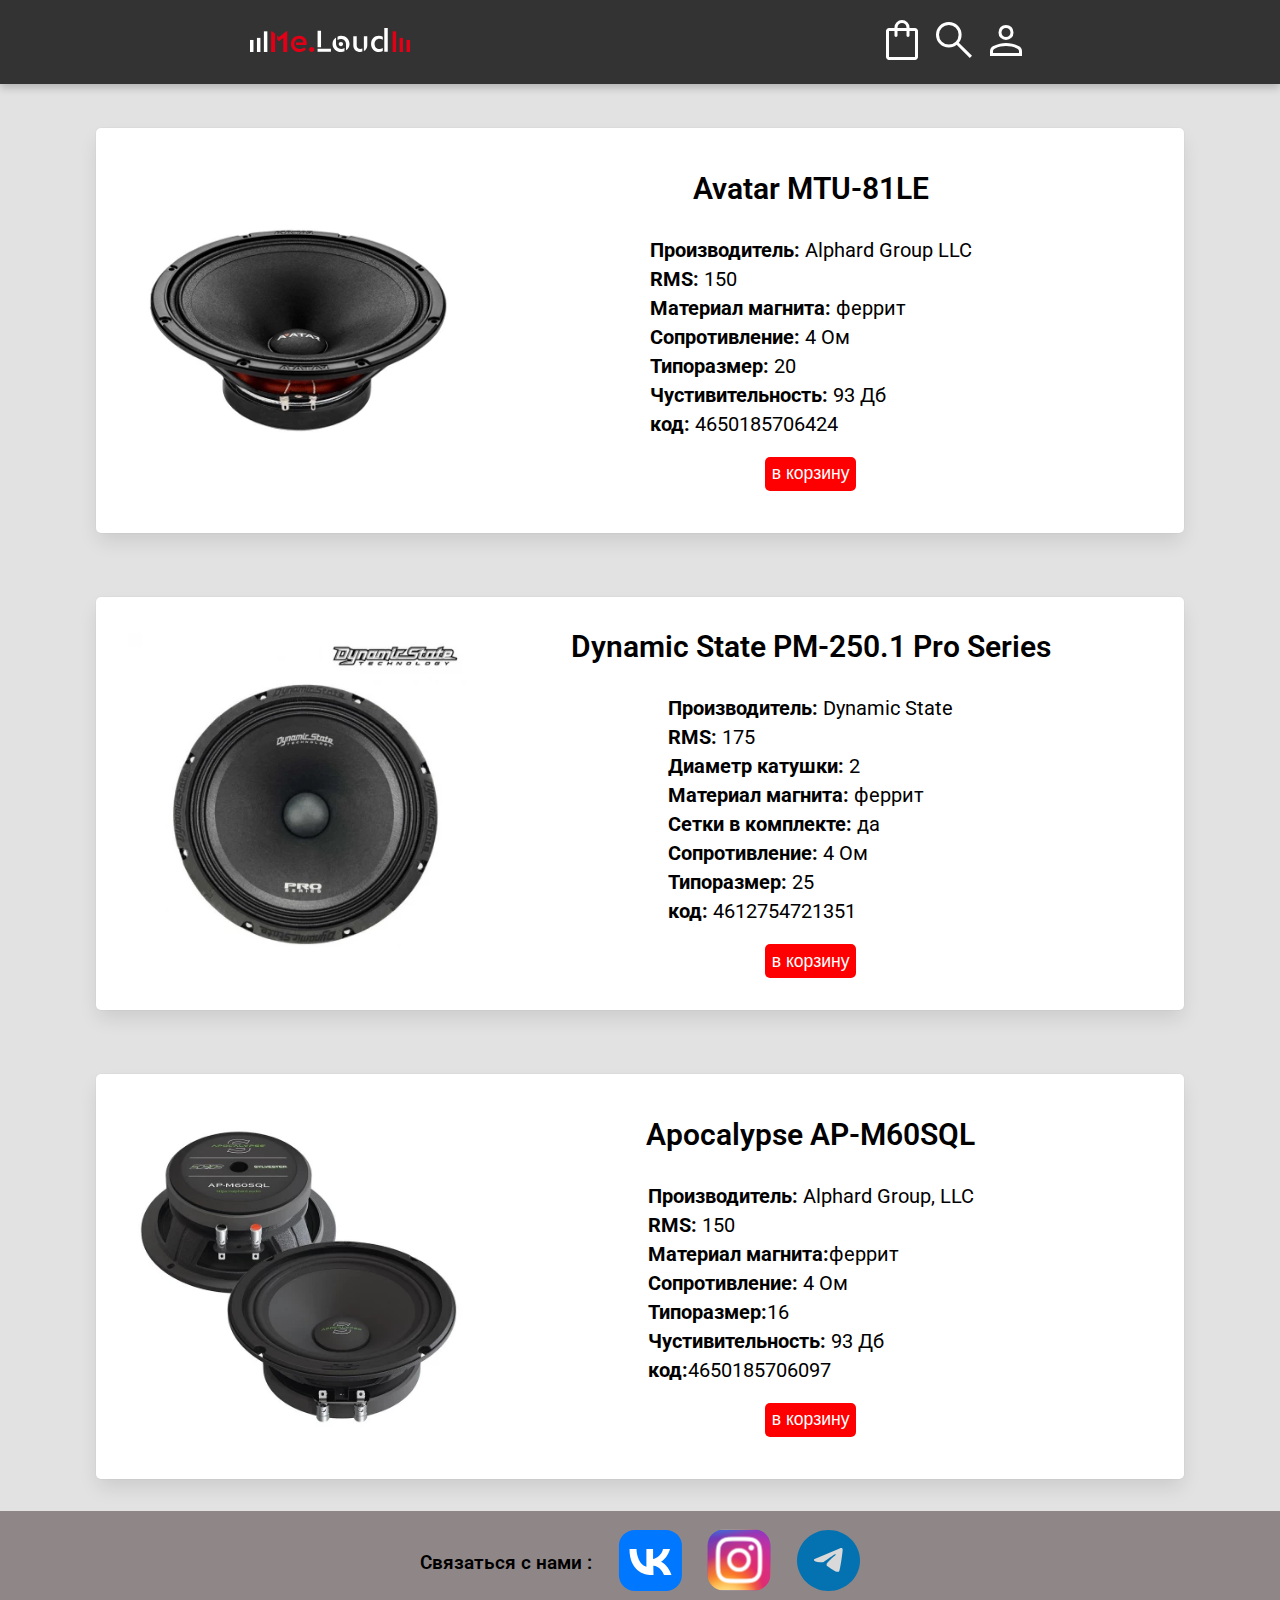
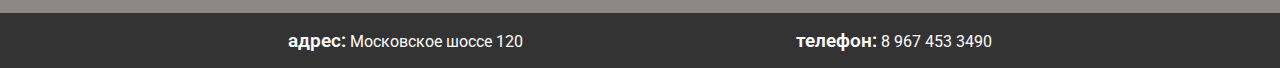
==== pages/audiosys.html @ 557a21ed "sync" ====
<!DOCTYPE html>
<html lang="en">
  <head>
    <meta charset="UTF-8" />
    <meta http-equiv="X-UA-Compatible" content="IE=edge" />
    <meta name="viewport" content="width=device-width, initial-scale=1.0" />
    <link
      href="https://fonts.googleapis.com/css?family=Roboto&display=swap"
      rel="stylesheet"
    />
    <link rel="stylesheet" href="../style.css" />
    <link rel="stylesheet" href="../catalog.css" />
    <title>Аудиосистемы</title>
  </head>

  <body>
    <header>
      <a href="../../index.html"
        ><img id="logo-pic" src="../../icons/stolen.svg" alt=""
      /></a>
      <nav>
        <ul>
          <li>
            <a href="#"
              ><img class="ui" src="../../icons/cart icon.svg" alt=""
            /></a>
          </li>
          <li>
            <a href="#"
              ><img class="ui" src="../../icons/search icon.svg" alt=""
            /></a>
          </li>
          <li>
            <a href="../auth/auth.html"
              ><img class="ui" src="../../icons/user icon.svg" alt=""
            /></a>
          </li>
        </ul>
      </nav>
    </header>
    <main>
      <div class="all-products">
        <div class="individual-card">
          <img src="../images/catalog/avatar1.png" alt="" />
          <div class="specs">
            <h2>Avatar MTU-81LE</h2>
            <ul>
              <li><strong>Производитель:</strong> Alphard Group LLC</li>
              <li><strong>RMS:</strong> 150</li>
              <li><strong>Материал магнита:</strong> феррит</li>
              <li><strong>Сопротивление:</strong> 4 Ом</li>
              <li><strong>Типоразмер:</strong> 20</li>
              <li><strong>Чустивительность:</strong> 93 Дб</li>
              <li><strong>код:</strong> 4650185706424</li>
            </ul>
            <a href="#"><button></button></a>
          </div>
        </div>

        <div class="individual-card">
          <img src="../images/catalog/dyns pm 250.png" alt="" />
          <div class="specs">
            <h2>Dynamic State PM-250.1 Pro Series</h2>
              <ul>
                <li><strong>Производитель:</strong> Dynamic State</li>
                <li><strong>RMS:</strong> 175</li>
                <!-- <li><strong>Габариты упаковки:</strong> 29/28/32</li> -->
                <li><strong>Диаметр катушки:</strong> 2</li>
                <li><strong>Материал магнита:</strong> феррит</li>
                <li><strong>Сетки в комплекте:</strong> да</li>
                <li><strong>Сопротивление:</strong> 4 Ом</li>
                <li><strong>Типоразмер:</strong> 25</li>
                <li><strong>код: </strong> 4612754721351</li>
              </ul>
              <a href="#"><button></button></a>
          </div>
        </div>

        <div class="individual-card">
          <img src="../images/catalog/akaalipsis.png" alt="" />
          <div class="specs">
            <h2>Apocalypse AP-M60SQL</h2>
            <ul>
              <li><strong>Производитель:</strong> Alphard Group, LLC</li>
              <li><strong>RMS:</strong> 150</li>
              <li><strong>Материал магнита:</strong>феррит</li>
              <li><strong>Сопротивление:</strong> 4 Ом</li>
              <li><strong>Типоразмер:</strong>16</li>
              <li><strong>Чустивительность:</strong> 93 Дб</li>
              <li><strong>код:</strong>4650185706097</li>
            </ul>
            <a href="#"><button></button></a>
          </div>
        </div>
      </div>

      <div class="links">
        <h3>Связаться с нами :</h3>
        <a href="#"><img src="../../icons/vk.svg" alt="" /></a>
        <a href="#"><img src="../../icons/ig.svg" alt="" /></a>
        <a href="#"><img src="../../icons/tg.svg" alt="" /></a>
      </div>
    </main>
    <footer>
      <p><span class="important">адрес:</span> Московское шоссе 120</p>
      <p><span class="important">телефон:</span> 8 967 453 3490</p>
    </footer>
  </body>
</html>
---- style.css ----
:root {
  --buttons: #fe0001;
  --major-ui: #333;
  --extra-ui: #8f8787;
  --default-shadow: 0 0.5em 1em -0.125em rgb(10 10 10 / 10%),
    0 0 0 1px rgb(10 10 10 / 2%);
}

body {
  font-family: "Roboto", sans-serif;
  font-size: 16px;
  margin: 0;
  padding: 0;
  background-color: #e2e2e2;
}

#logo {
  cursor: pointer;
}

#logo-pic {
  display: inline-block;
  width: 160px;
  max-height: 90px;
}

.article {
  display: grid;
  grid-template-columns: 1fr 0.5fr;
  grid-template-rows: 0.5fr;
  grid-column-gap: 0px;
  grid-row-gap: 0px;
  justify-content: center;
  justify-items: center;
  background-color: var(--extra-ui);
  padding: 2rem;
  font-size: 1.5rem;
  text-align: justify;
}

.icon-container {
  display: flex;
  flex-direction: column;
  justify-content: space-evenly;
  align-items: center;
  width: 100%;
}

.icon-container img {
  scale: 2;
  /* margin: 1rem; */
}

.icon-container p {
  text-align: center;
  font-size: 1.2rem;
}

header {
  background-color: var(--major-ui);
  color: #fff;
  display: flex;
  flex-direction: row;
  justify-content: space-around;
  align-items: center;
  padding: 1rem;
  margin-bottom: 0.75rem;
  box-shadow: 0 4px 8px 0 rgba(0, 0, 0, 0.2);
}

.ui {
  filter: invert(1);
}

nav {
  display: flex;
  justify-content: center;
}

nav ul {
  list-style-type: none;
  margin: 0;
  padding: 0;
}

nav li {
  display: inline-block;
}

.hero {
  display: flex;
  flex-direction: column;
  justify-content: center;
  align-items: center;
  padding: 10vw;
  padding-top: 5vw;
  padding-bottom: 5vw;
  text-align: center;
  background-image: url("https://images.unsplash.com/photo-1612390191367-8c1bfe94e7c2?ixid=[base64]%3D%3D&ixlib=rb-1.2.1&w=1000&q=80");
  background-repeat: no-repeat;
  background-size: cover;
}

.hero h2 {
  font-weight: 500;
  font-size: 3rem;
  margin-bottom: 2rem;
}

.cta-button {
  background-color: var(--buttons);
  color: #fff;
  display: inline-block;
  font-size: 1.5rem;
  margin-top: 4vh;
  padding: 1rem 2rem;
  border-radius: 5px 5px 5px 5px;
  text-decoration: none;
  cursor: pointer;
  transition: all 0.2s ease-in-out;
}

.cta-button:hover {
  background-color: #fff;
  color: var(--buttons);
}

.catalog {
  display: grid;
  grid-template-columns: repeat(2, 1fr);
  grid-template-rows: repeat(2, 1fr);
  grid-column-gap: 6vh;
  grid-row-gap: 6vh;
  padding: 0 10vh 10vh 10vh;
}

.catalog a {
  color: black;
  text-decoration: none;
  cursor: pointer;
}

.catalog div {
  display: flex;
  flex-direction: column;
  justify-content: center;
  align-items: center;
  width: 100%;
  background-color: #fff;
  height: auto !important;
  border-radius: 5px;
  box-shadow: var(--default-shadow);
  transition: all 0.2s ease-in-out;
}

#featured-products-header {
  margin-top: 0;
  margin-bottom: 5vw;
  font-size: 2rem;
  text-align: center;
}

.catalog div img {
  width: 50%;
  height: auto;
  display: block;
}

.links {
  display: flex;
  justify-content: center;
  align-items: center;
  background-color: var(--extra-ui);
  gap: 2vw;
  padding: 2vh;
}

.links h3 {
  white-space: nowrap;
  font-weight: 600;
  font-size: 1.2rem;
}

.link-container {
  display: flex;
  gap: 20px;
  align-items: center;
}

footer {
  display: flex;
  justify-content: space-evenly;
  align-items: center;
  background-color: var(--major-ui);
  color: white;
  padding: 1rem;
  font-size: 1rem;
}

.important {
  font-weight: 600;
  font-size: 1.2rem;
}

@media screen and (max-width: 768px) {
  body {
    font-size: 18px;
  }

  header ul > li:last-child {
    margin: 0;
  }

  header h1 {
    display: block;
  }

  .article {
    display: none;
  }

  .catalog {
    padding: 2rem;
    padding-top: 0;
  }

  .catalog div {
    height: 30vh;
    margin: 0;
  }
}

@media screen and (max-width: 510px) {
  body {
    font-size: 20px;
  }

  header {
    position: sticky;
    top: 0;
    z-index: 1;
    gap: 2vh;
    box-shadow: none;
  }

  .link-container {
    gap: 0;
  }

  .links h3 {
    white-space: pre-wrap;
  }

  .links img {
    scale: 0.7;
  }
  .catalog {
    display: flex;
    flex-direction: column;
    grid-row-gap: 2rem;
  }

  .catalog div {
    width: 100%;
  }

  footer {
    flex-direction: column;
  }

  footer p {
    margin: 2%;
  }

  .ui {
    scale: 0.8;
  }
}

@media screen and (max-width: 363px) {
  #logo-pic {
    width: 114px;
  }
}
---- catalog.css ----
* {
  margin: 0;
  padding: 0;
}

.all-products {
  display: flex;
  flex-direction: column;
  align-items: center;
  padding: 2vw;
  padding-top: calc(2vw - 2rem);
  padding-bottom: calc(2vw - 2rem);
}

.individual-card {
  display: grid;
  grid-template-columns: 0.5fr 1fr;
  grid-template-rows: 1fr;
  grid-column-gap: 0px;
  grid-row-gap: 0px;
  align-items: center;
  justify-items: center;
  margin: 2rem;
  padding: 2rem;
  width: 80vw;
  height: auto;
  font-size: 20px;
  background-color: #fff;
  border-radius: 5px;
  box-shadow: var(--default-shadow);
}

.individual-card img {
  width: 100%;
  height: auto;
}

.individual-card h2 {
  margin: auto;
  display: inline-block;
  text-align: center;
  margin-bottom: 2rem;
  font-weight: 600;
}

.individual-card ul {
  display: inline-block;
  list-style: none;
  font-size:20px;
}

.individual-card ul > li {
  margin-bottom: 5px;
}

.specs {
  display: flex;
  justify-content: center;
  flex-direction: column;
  align-items: center;
}

.specs button {
  margin-top: 1rem;
  box-sizing: border-box;
  border: 0px;
  color: #fff;
  background-color: var(--buttons);
  border-radius: 5px;
  padding: .5vw;
  text-decoration: none;
  font-size: 1.1rem;
  cursor: pointer;
}
.specs button::before {
  content: 'в корзину';
}

@media screen and (max-width: 768px) {}
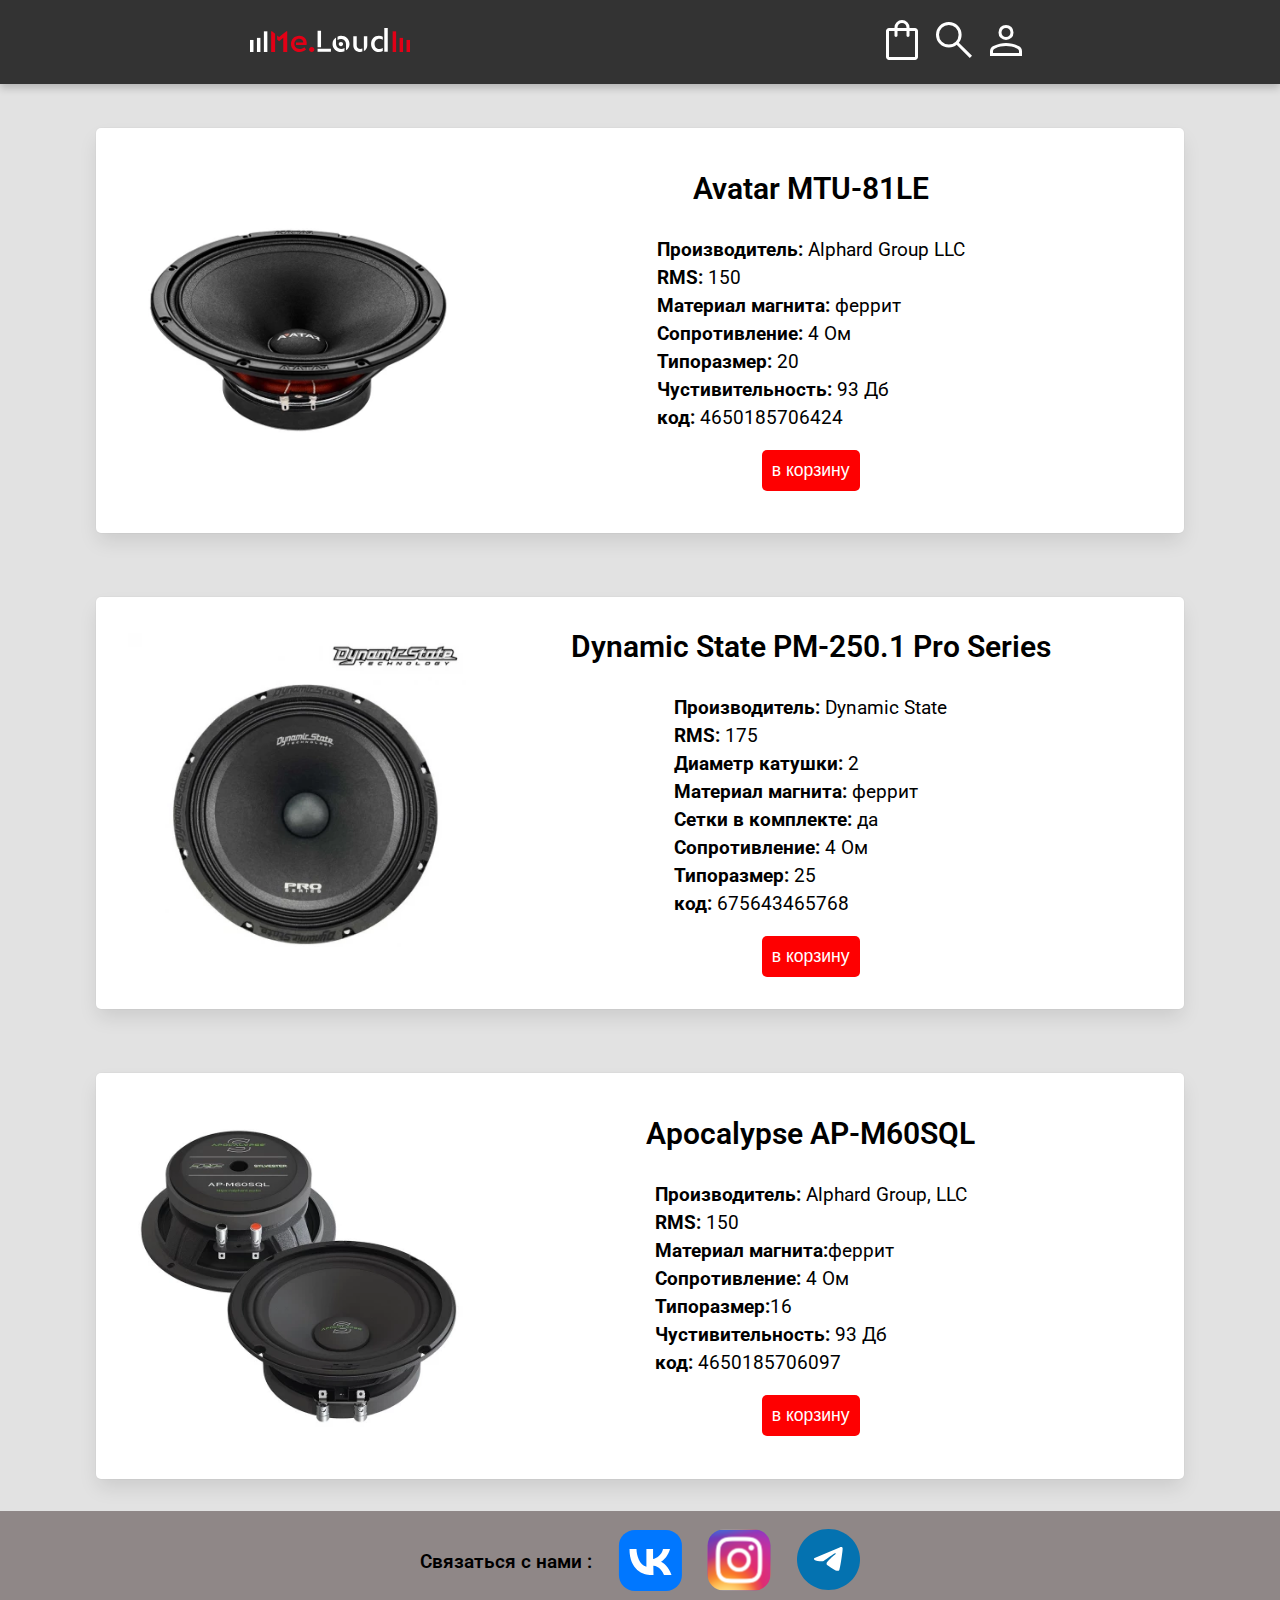
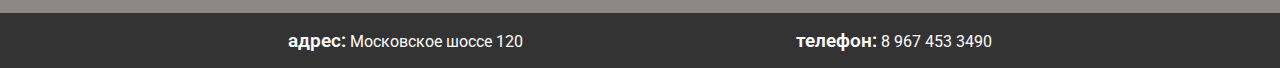
==== commit a40f0587: "sync" ====
--- a/pages/audiosys.html
+++ b/pages/audiosys.html
@@ -41,7 +41,7 @@
     <main>
       <div class="all-products">
         <div class="individual-card">
-          <img src="../images/catalog/avatar1.png" alt="" />
+          <img onclick="zoom(this)" src="../images/catalog/avatar1.png" alt="" />
           <div class="specs">
             <h2>Avatar MTU-81LE</h2>
             <ul>
@@ -58,21 +58,22 @@
         </div>
 
         <div class="individual-card">
+          <script src="../zoom.js"></script>
           <img src="../images/catalog/dyns pm 250.png" alt="" />
           <div class="specs">
             <h2>Dynamic State PM-250.1 Pro Series</h2>
-              <ul>
-                <li><strong>Производитель:</strong> Dynamic State</li>
-                <li><strong>RMS:</strong> 175</li>
-                <!-- <li><strong>Габариты упаковки:</strong> 29/28/32</li> -->
-                <li><strong>Диаметр катушки:</strong> 2</li>
-                <li><strong>Материал магнита:</strong> феррит</li>
-                <li><strong>Сетки в комплекте:</strong> да</li>
-                <li><strong>Сопротивление:</strong> 4 Ом</li>
-                <li><strong>Типоразмер:</strong> 25</li>
-                <li><strong>код: </strong> 4612754721351</li>
-              </ul>
-              <a href="#"><button></button></a>
+            <ul>
+              <li><strong>Производитель:</strong> Dynamic State</li>
+              <li><strong>RMS:</strong> 175</li>
+              <!-- <li><strong>Габариты упаковки:</strong> 29/28/32</li> -->
+              <li><strong>Диаметр катушки:</strong> 2</li>
+              <li><strong>Материал магнита:</strong> феррит</li>
+              <li><strong>Сетки в комплекте:</strong> да</li>
+              <li><strong>Сопротивление:</strong> 4 Ом</li>
+              <li><strong>Типоразмер:</strong> 25</li>
+              <li><strong>код:</strong> 675643465768</li>
+            </ul>
+            <a href="#"><button></button></a>
           </div>
         </div>
 
@@ -87,7 +88,7 @@
               <li><strong>Сопротивление:</strong> 4 Ом</li>
               <li><strong>Типоразмер:</strong>16</li>
               <li><strong>Чустивительность:</strong> 93 Дб</li>
-              <li><strong>код:</strong>4650185706097</li>
+              <li><strong>код:</strong> 4650185706097</li>
             </ul>
             <a href="#"><button></button></a>
           </div>
--- a/catalog.css
+++ b/catalog.css
@@ -31,6 +31,7 @@
 }
 
 .individual-card img {
+  position: relative;
   width: 100%;
   height: auto;
 }
@@ -46,7 +47,7 @@
 .individual-card ul {
   display: inline-block;
   list-style: none;
-  font-size:20px;
+  font-size: 1.2rem;
 }
 
 .individual-card ul > li {
@@ -67,13 +68,34 @@
   color: #fff;
   background-color: var(--buttons);
   border-radius: 5px;
-  padding: .5vw;
+  padding: 10px;
   text-decoration: none;
   font-size: 1.1rem;
   cursor: pointer;
 }
 .specs button::before {
-  content: 'в корзину';
+  content: "в корзину";
 }
 
-@media screen and (max-width: 768px) {}
+@media screen and (max-width: 768px) {
+  .individual-card {
+    font-size: 16px;
+    justify-items: flex-end;
+    grid-template-columns: 1fr 1fr;
+  }
+
+  .individual-card ul {
+    font-size: 14px;
+  }
+}
+
+@media screen and (max-width:510px) {
+
+  .individual-card {
+    display: flex;
+    flex-direction: column;
+    justify-content: center;
+    align-items: center;
+    padding: 5%;
+  }
+}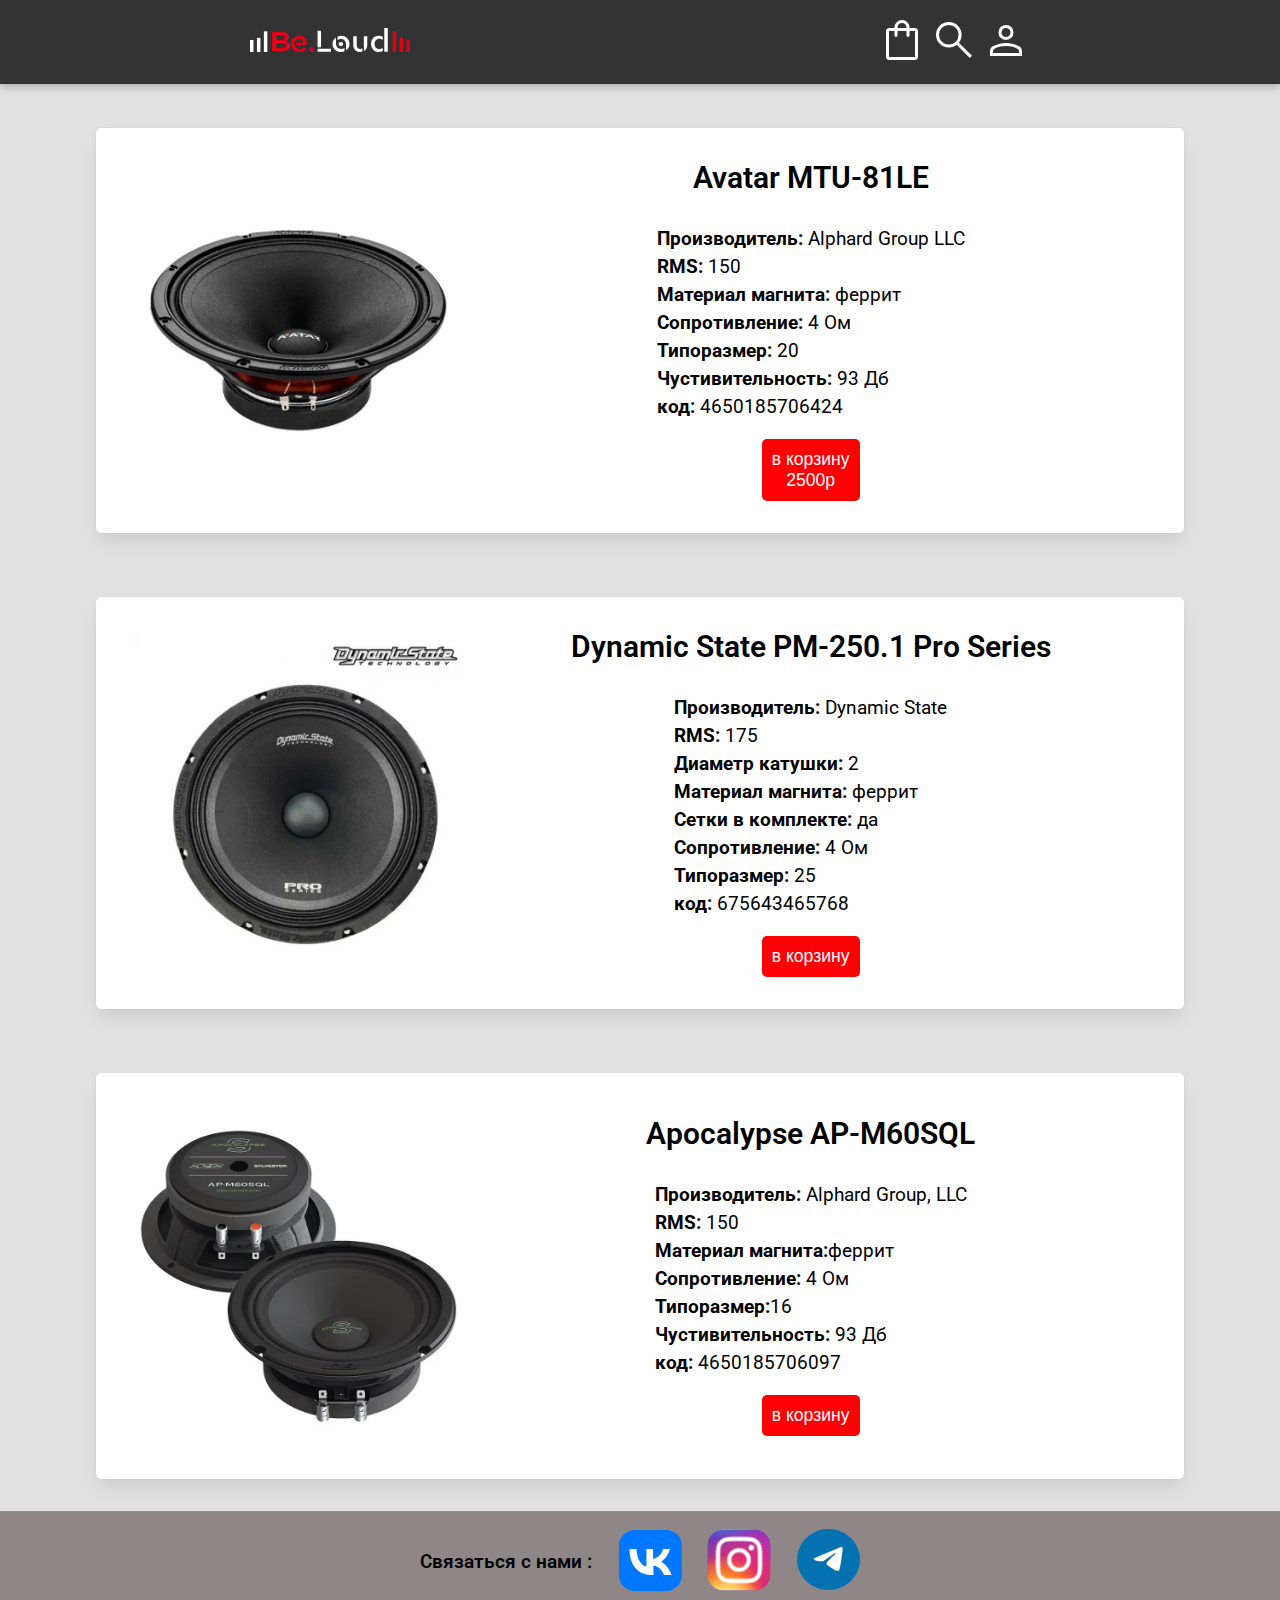
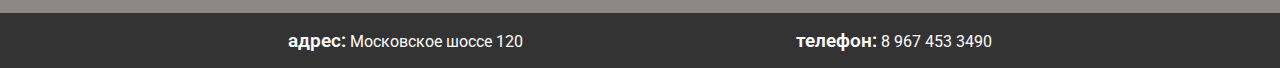
==== commit 5529af09: "2 format" ====
--- a/pages/audiosys.html
+++ b/pages/audiosys.html
@@ -41,7 +41,7 @@
     <main>
       <div class="all-products">
         <div class="individual-card">
-          <img onclick="zoom(this)" src="../images/catalog/avatar1.png" alt="" />
+          <img src="../images/catalog/avatar1.png" alt="" />
           <div class="specs">
             <h2>Avatar MTU-81LE</h2>
             <ul>
@@ -53,7 +53,7 @@
               <li><strong>Чустивительность:</strong> 93 Дб</li>
               <li><strong>код:</strong> 4650185706424</li>
             </ul>
-            <a href="#"><button></button></a>
+            <a href="#"><button><br> 2500p </button></a>
           </div>
         </div>
 
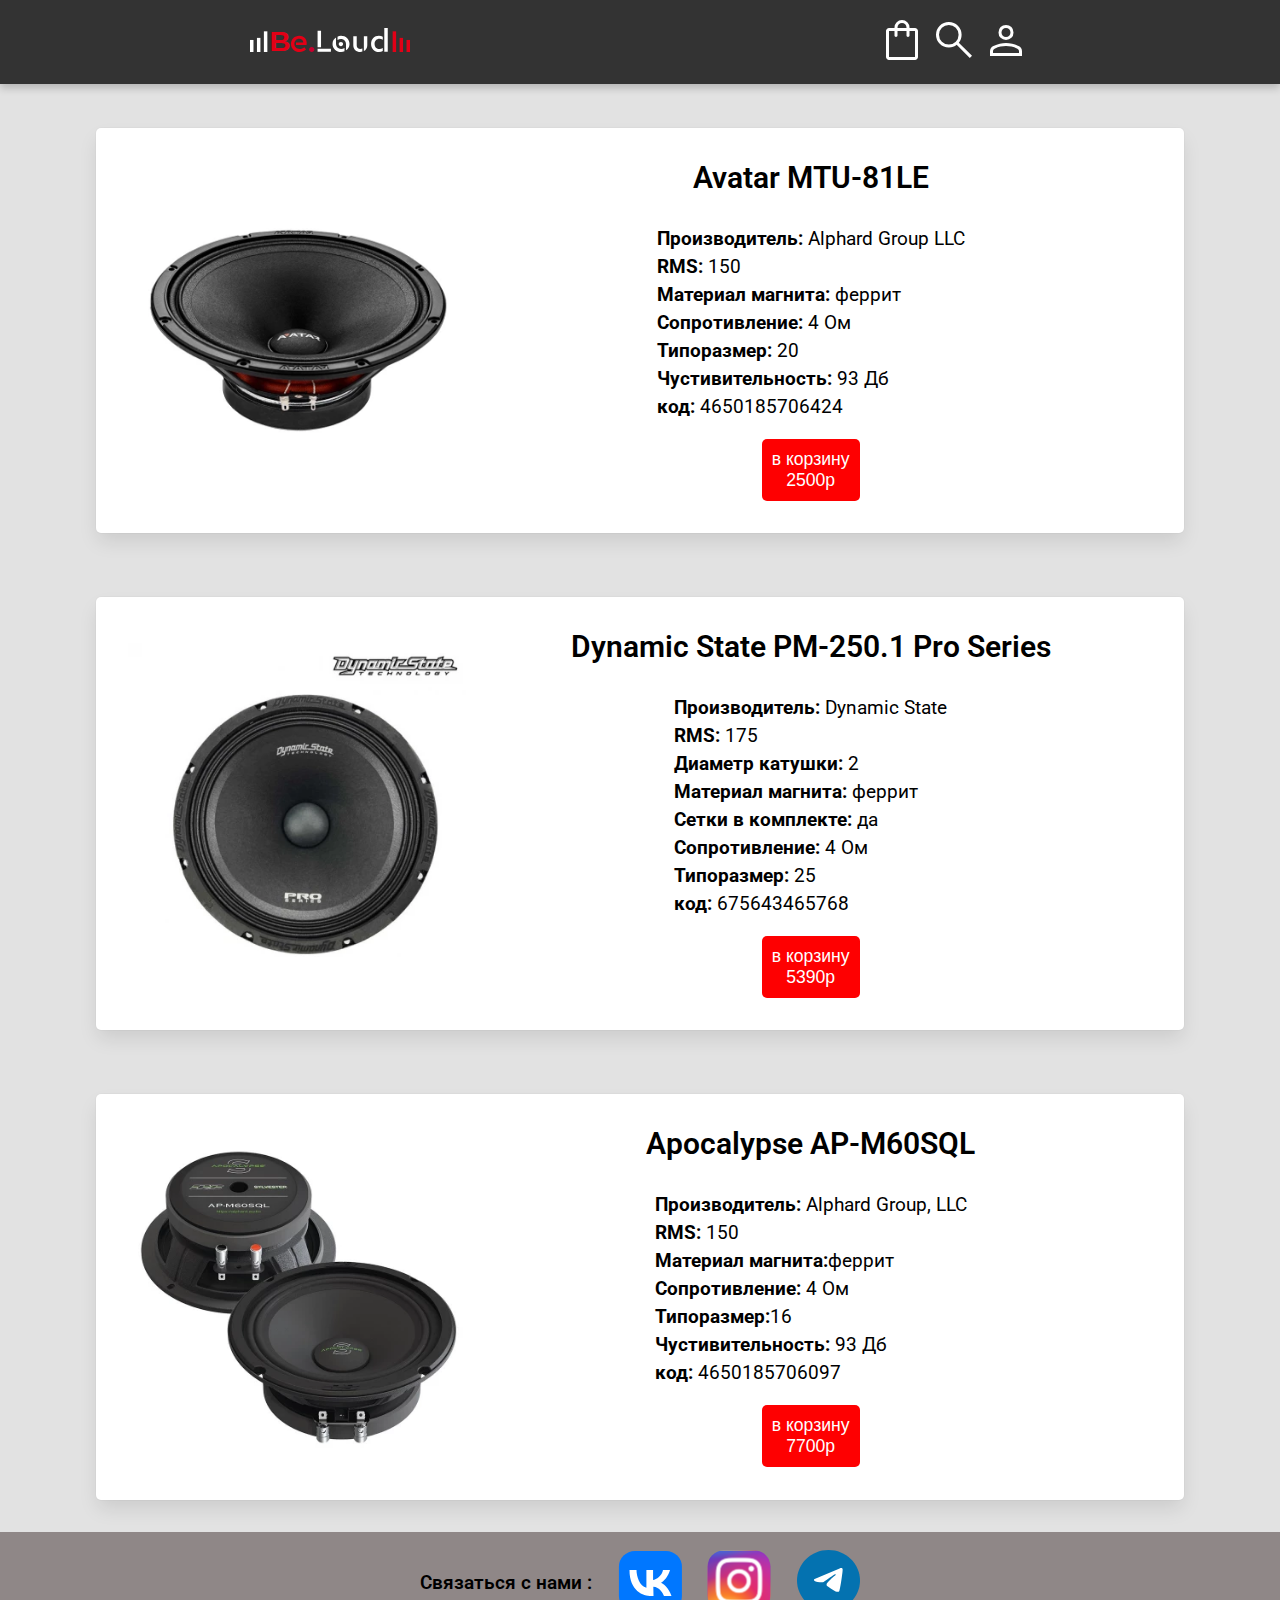
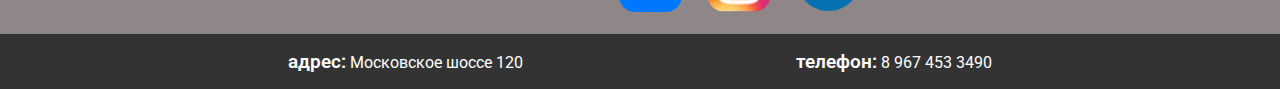
==== commit 38238c48: "end" ====
--- a/pages/audiosys.html
+++ b/pages/audiosys.html
@@ -73,7 +73,7 @@
               <li><strong>Типоразмер:</strong> 25</li>
               <li><strong>код:</strong> 675643465768</li>
             </ul>
-            <a href="#"><button></button></a>
+            <a href="#"><button><br> 5390р</button></a>
           </div>
         </div>
 
@@ -90,7 +90,7 @@
               <li><strong>Чустивительность:</strong> 93 Дб</li>
               <li><strong>код:</strong> 4650185706097</li>
             </ul>
-            <a href="#"><button></button></a>
+            <a href="#"><button><br> 7700р</button></a>
           </div>
         </div>
       </div>
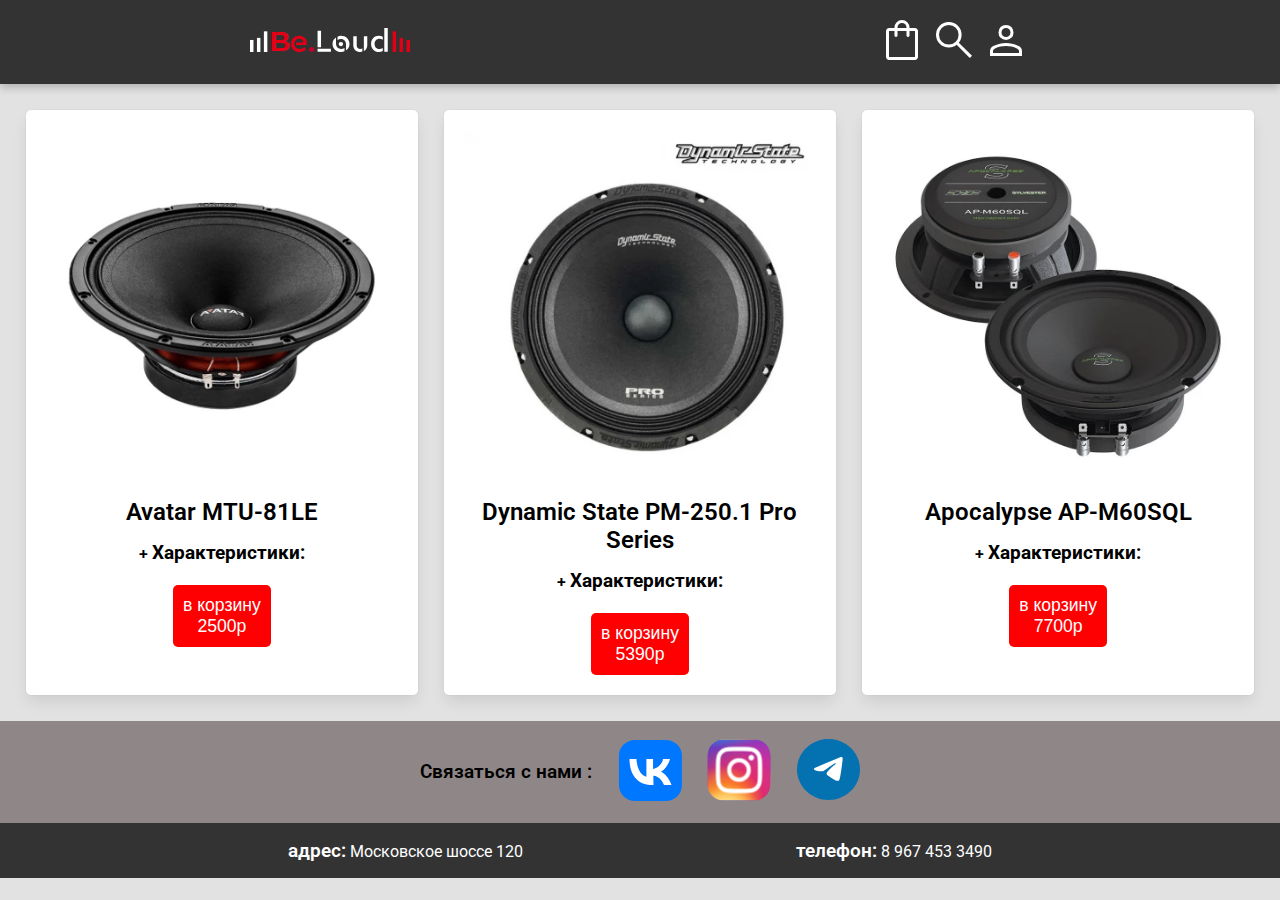
==== commit 10aab343: "end" ====
--- a/pages/audiosys.html
+++ b/pages/audiosys.html
@@ -44,15 +44,19 @@
           <img src="../images/catalog/avatar1.png" alt="" />
           <div class="specs">
             <h2>Avatar MTU-81LE</h2>
-            <ul>
-              <li><strong>Производитель:</strong> Alphard Group LLC</li>
-              <li><strong>RMS:</strong> 150</li>
-              <li><strong>Материал магнита:</strong> феррит</li>
-              <li><strong>Сопротивление:</strong> 4 Ом</li>
-              <li><strong>Типоразмер:</strong> 20</li>
-              <li><strong>Чустивительность:</strong> 93 Дб</li>
-              <li><strong>код:</strong> 4650185706424</li>
-            </ul>
+            <details>
+              <summary><h3>Характеристики:</h3></summary>
+              <ul>
+                <li><strong>Производитель:</strong> Alphard Group LLC</li>
+                <li><strong>RMS:</strong> 150</li>
+                <li><strong>Материал магнита:</strong> феррит</li>
+                <li><strong>Сопротивление:</strong> 4 Ом</li>
+                <li><strong>Типоразмер:</strong> 20</li>
+                <li><strong>Габариты упаковки:</strong> 29/28/32</li>
+                <li><strong>Чустивительность:</strong> 93 Дб</li>
+                <li><strong>код:</strong> 4650185706424</li>
+              </ul>
+            </details>
             <a href="#"><button><br> 2500p </button></a>
           </div>
         </div>
@@ -62,17 +66,20 @@
           <img src="../images/catalog/dyns pm 250.png" alt="" />
           <div class="specs">
             <h2>Dynamic State PM-250.1 Pro Series</h2>
-            <ul>
-              <li><strong>Производитель:</strong> Dynamic State</li>
-              <li><strong>RMS:</strong> 175</li>
-              <!-- <li><strong>Габариты упаковки:</strong> 29/28/32</li> -->
-              <li><strong>Диаметр катушки:</strong> 2</li>
-              <li><strong>Материал магнита:</strong> феррит</li>
-              <li><strong>Сетки в комплекте:</strong> да</li>
-              <li><strong>Сопротивление:</strong> 4 Ом</li>
-              <li><strong>Типоразмер:</strong> 25</li>
-              <li><strong>код:</strong> 675643465768</li>
-            </ul>
+            <details>
+              <summary><h3>Характеристики:</h3></summary>
+              <ul>
+                <li><strong>Производитель:</strong> Dynamic State</li>
+                <li><strong>RMS:</strong> 175</li>
+                <!-- <li><strong>Габариты упаковки:</strong> 29/28/32</li> -->
+                <li><strong>Диаметр катушки:</strong> 2</li>
+                <li><strong>Материал магнита:</strong> феррит</li>
+                <li><strong>Сетки в комплекте:</strong> да</li>
+                <li><strong>Сопротивление:</strong> 4 Ом</li>
+                <li><strong>Типоразмер:</strong> 25</li>
+                <li><strong>код:</strong> 675643465768</li>
+              </ul>
+            </details>
             <a href="#"><button><br> 5390р</button></a>
           </div>
         </div>
@@ -81,18 +88,24 @@
           <img src="../images/catalog/akaalipsis.png" alt="" />
           <div class="specs">
             <h2>Apocalypse AP-M60SQL</h2>
-            <ul>
-              <li><strong>Производитель:</strong> Alphard Group, LLC</li>
-              <li><strong>RMS:</strong> 150</li>
-              <li><strong>Материал магнита:</strong>феррит</li>
-              <li><strong>Сопротивление:</strong> 4 Ом</li>
-              <li><strong>Типоразмер:</strong>16</li>
-              <li><strong>Чустивительность:</strong> 93 Дб</li>
-              <li><strong>код:</strong> 4650185706097</li>
-            </ul>
+            <details>
+              <summary><h3>Характеристики:</h3></summary>
+              <ul>
+                <li><strong>Производитель:</strong> Alphard Group, LLC</li>
+                <li><strong>RMS:</strong> 150</li>
+                <li><strong>Материал магнита:</strong> феррит</li>
+                <li><strong>Диаметр катушки:</strong> 2</li>
+                <li><strong>Сопротивление:</strong> 4 Ом</li>
+                <li><strong>Типоразмер:</strong>16</li>
+                <strong>Габариты упаковки: 29/28/32</strong>
+                <li><strong>Чустивительность:</strong> 93 Дб</li>
+                <li><strong>код:</strong> 4650185706097</li>
+              </ul>
+            </details>
             <a href="#"><button><br> 7700р</button></a>
           </div>
         </div>
+
       </div>
 
       <div class="links">
--- a/style.css
+++ b/style.css
@@ -34,16 +34,27 @@
   justify-items: center;
   background-color: var(--extra-ui);
   padding: 2rem;
+  padding-bottom: 0;
   font-size: 1.5rem;
   text-align: justify;
 }
 
+.article p{
+  margin: 0;
+}
+
 .icon-container {
   display: flex;
   flex-direction: column;
   justify-content: space-evenly;
   align-items: center;
   width: 100%;
+}
+
+.icon-container p{
+  text-align: center;
+  font-weight: 600;
+  font-size: 1.4rem;
 }
 
 .icon-container img {
@@ -51,11 +62,6 @@
   /* margin: 1rem; */
 }
 
-.icon-container p {
-  text-align: center;
-  font-size: 1.2rem;
-}
-
 header {
   background-color: var(--major-ui);
   color: #fff;
@@ -64,7 +70,6 @@
   justify-content: space-around;
   align-items: center;
   padding: 1rem;
-  margin-bottom: 0.75rem;
   box-shadow: 0 4px 8px 0 rgba(0, 0, 0, 0.2);
 }
 
--- a/catalog.css
+++ b/catalog.css
@@ -3,7 +3,7 @@
   padding: 0;
 }
 
-.all-products {
+.all-products2 {
   display: flex;
   flex-direction: column;
   align-items: center;
@@ -12,22 +12,26 @@
   padding-bottom: calc(2vw - 2rem);
 }
 
+.all-products {
+  display: grid;
+  grid-template-columns: repeat(3, 1fr);
+  grid-template-rows: .5fr;
+  grid-column-gap: 2vw;
+  grid-row-gap: 2vw;
+  align-items: stretch;
+  overflow: scroll;
+  padding: 2vw;
+}
+
 .individual-card {
-  display: grid;
-  grid-template-columns: 0.5fr 1fr;
-  grid-template-rows: 1fr;
-  grid-column-gap: 0px;
-  grid-row-gap: 0px;
+  display: flex;
+  flex-direction: column;
   align-items: center;
-  justify-items: center;
-  margin: 2rem;
-  padding: 2rem;
-  width: 80vw;
-  height: auto;
-  font-size: 20px;
+  justify-content: flex-start;
   background-color: #fff;
-  border-radius: 5px;
+  border-radius: 5px 5px 5px 5px;
   box-shadow: var(--default-shadow);
+  padding: 20px;
 }
 
 .individual-card img {
@@ -40,7 +44,7 @@
   margin: auto;
   display: inline-block;
   text-align: center;
-  margin-bottom: 2rem;
+  margin: 1rem 0 1rem 0;
   font-weight: 600;
 }
 
@@ -73,24 +77,59 @@
   font-size: 1.1rem;
   cursor: pointer;
 }
+
+summary {
+  /* padding: 10px;
+  margin-bottom: 5px; */
+  text-align: center;
+  cursor: pointer;
+  margin-bottom: 5px;
+}
+
+summary > h3 {
+  display: inline;
+}
+
+summary::marker {
+  font-weight: 600;
+  content: "+ ";
+}
+
 .specs button::before {
   content: "в корзину";
 }
 
 @media screen and (max-width: 768px) {
+
+  .all-products {
+    display: flex;
+    flex-direction: column;
+    align-items: center;
+  }
+
   .individual-card {
-    font-size: 16px;
-    justify-items: flex-end;
-    grid-template-columns: 1fr 1fr;
+    display: grid;
+    grid-template-columns: 0.5fr 1fr;
+    grid-template-rows: 1fr;
+    grid-column-gap: 0px;
+    grid-row-gap: 0px;
+    align-items: center;
+    justify-items: center;
+    padding: 2rem;
+    width: 80vw;
+    height: auto;
+    font-size: 20px;
+    background-color: #fff;
+    border-radius: 5px;
+    box-shadow: var(--default-shadow);
   }
 
   .individual-card ul {
-    font-size: 14px;
+    font-size: 16px;
   }
 }
 
-@media screen and (max-width:510px) {
-
+@media screen and (max-width: 510px) {
   .individual-card {
     display: flex;
     flex-direction: column;
@@ -98,4 +137,4 @@
     align-items: center;
     padding: 5%;
   }
-}+}
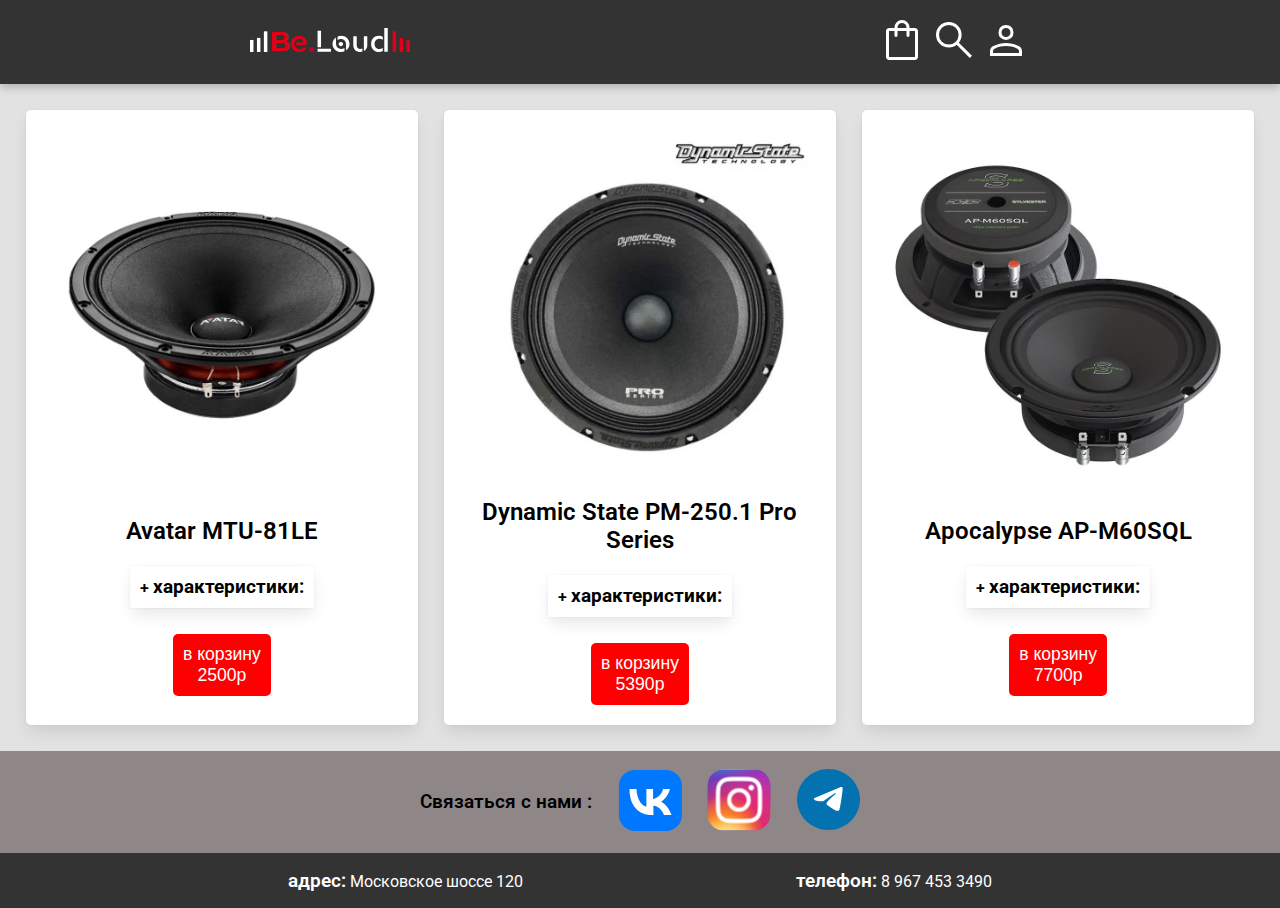
==== commit c39dc21f: "sync" ====
--- a/pages/audiosys.html
+++ b/pages/audiosys.html
@@ -45,7 +45,7 @@
           <div class="specs">
             <h2>Avatar MTU-81LE</h2>
             <details>
-              <summary><h3>Характеристики:</h3></summary>
+              <summary><h3>характеристики:</h3></summary>
               <ul>
                 <li><strong>Производитель:</strong> Alphard Group LLC</li>
                 <li><strong>RMS:</strong> 150</li>
@@ -67,7 +67,7 @@
           <div class="specs">
             <h2>Dynamic State PM-250.1 Pro Series</h2>
             <details>
-              <summary><h3>Характеристики:</h3></summary>
+              <summary><h3>характеристики:</h3></summary>
               <ul>
                 <li><strong>Производитель:</strong> Dynamic State</li>
                 <li><strong>RMS:</strong> 175</li>
@@ -89,7 +89,7 @@
           <div class="specs">
             <h2>Apocalypse AP-M60SQL</h2>
             <details>
-              <summary><h3>Характеристики:</h3></summary>
+              <summary><h3>характеристики:</h3></summary>
               <ul>
                 <li><strong>Производитель:</strong> Alphard Group, LLC</li>
                 <li><strong>RMS:</strong> 150</li>
--- a/style.css
+++ b/style.css
@@ -39,8 +39,14 @@
   text-align: justify;
 }
 
-.article p{
+.article p {
   margin: 0;
+  font-weight: 500;
+}
+
+#about-company {
+  font-size: 1.1rem;
+  font-weight: 450;
 }
 
 .icon-container {
@@ -51,10 +57,10 @@
   width: 100%;
 }
 
-.icon-container p{
+.icon-container p {
   text-align: center;
   font-weight: 600;
-  font-size: 1.4rem;
+  font-size: 1.2rem;
 }
 
 .icon-container img {
--- a/catalog.css
+++ b/catalog.css
@@ -27,7 +27,7 @@
   display: flex;
   flex-direction: column;
   align-items: center;
-  justify-content: flex-start;
+  justify-content: space-evenly;
   background-color: #fff;
   border-radius: 5px 5px 5px 5px;
   box-shadow: var(--default-shadow);
@@ -35,7 +35,6 @@
 }
 
 .individual-card img {
-  position: relative;
   width: 100%;
   height: auto;
 }
@@ -79,11 +78,17 @@
 }
 
 summary {
-  /* padding: 10px;
-  margin-bottom: 5px; */
+  margin-bottom: 5px;
   text-align: center;
   cursor: pointer;
-  margin-bottom: 5px;
+  padding: 10px;
+  box-shadow: var(--default-shadow);
+} 
+
+details {
+  /* box-shadow: var(--default-shadow); */
+  border-radius: 5px;
+  padding: 5px;
 }
 
 summary > h3 {
